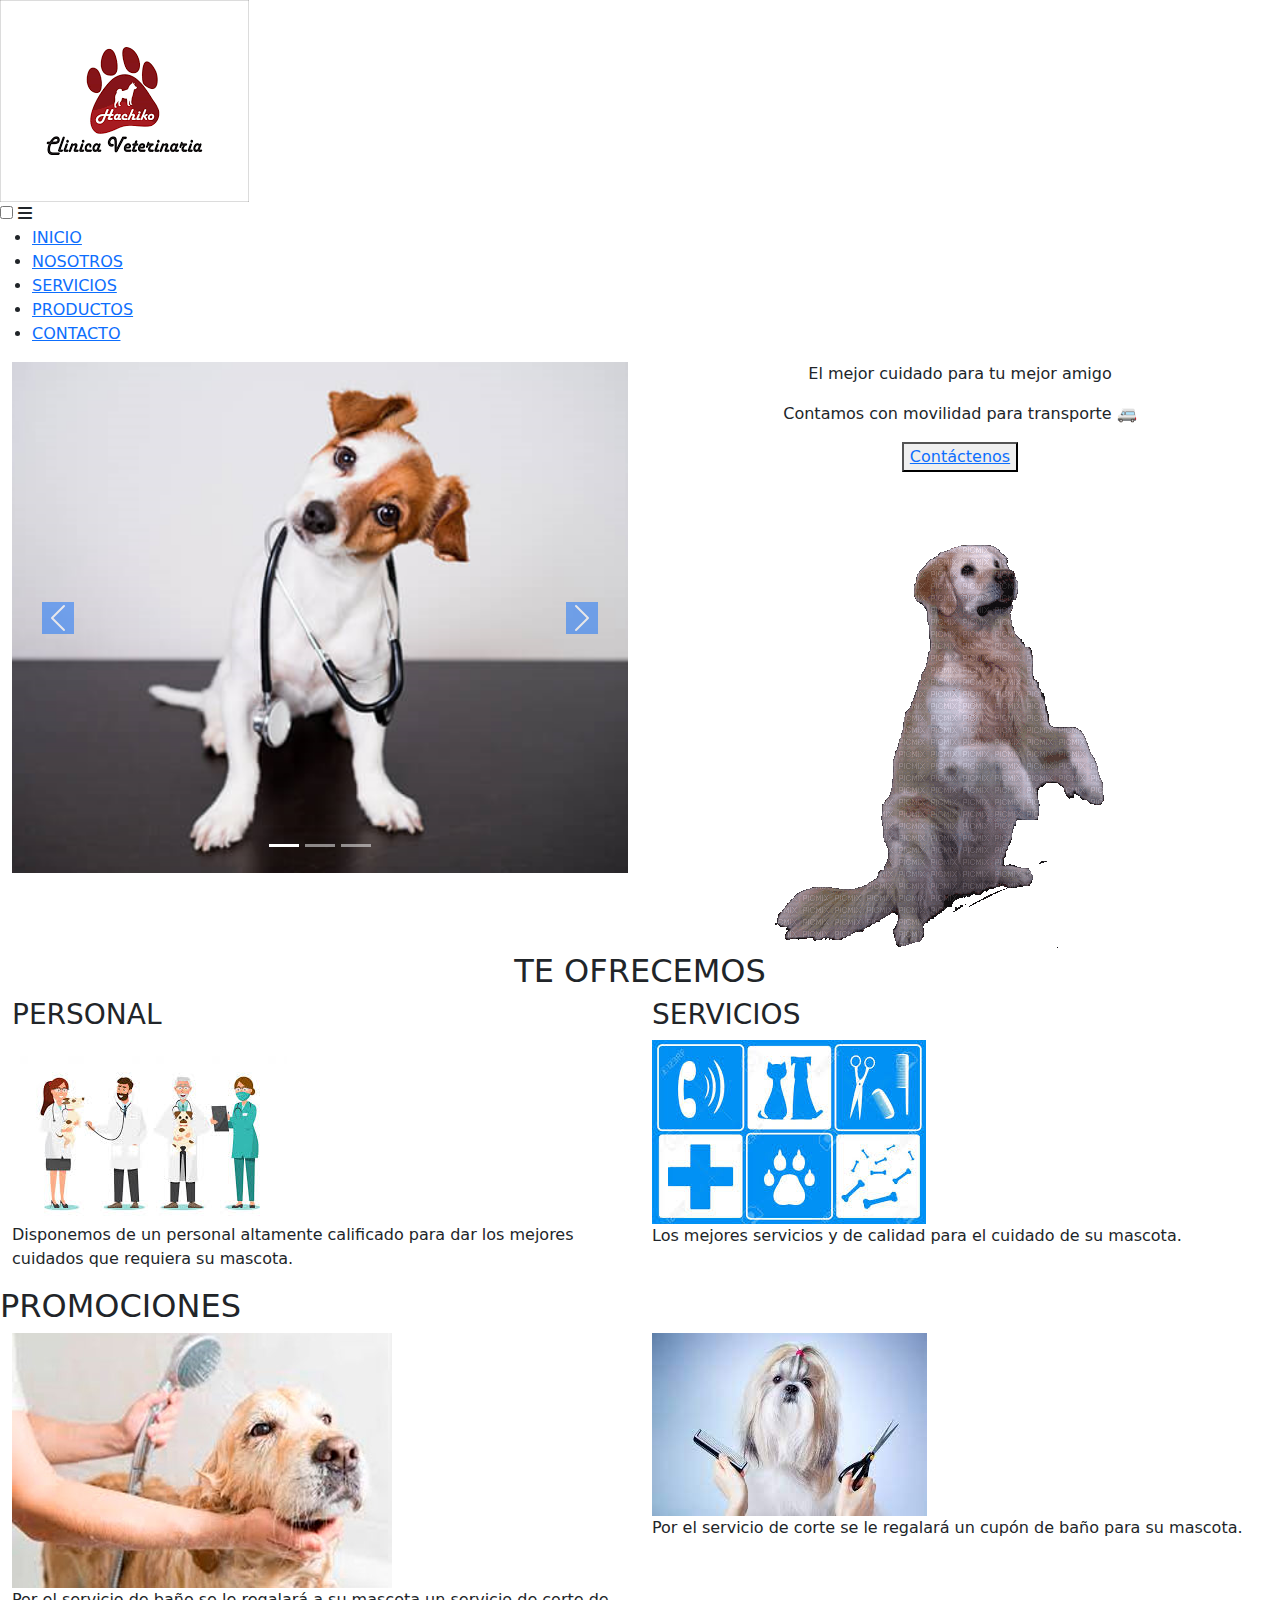
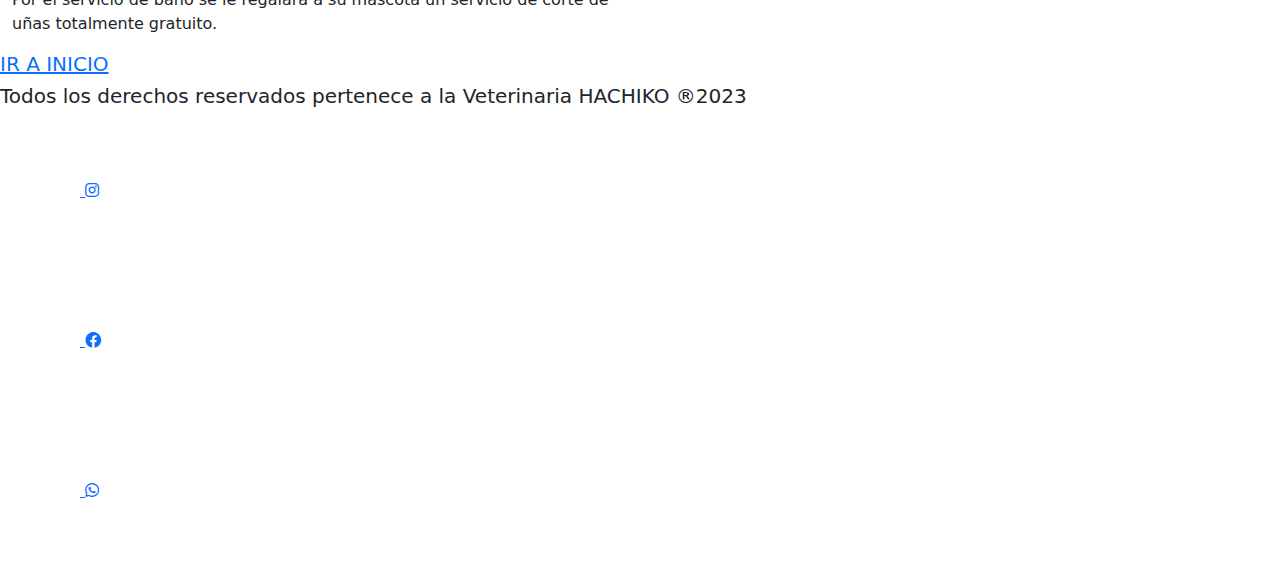
==== index.html @ bd5c8d68 "Mi primer contenido" ====
<!DOCTYPE html>
<html lang="en">
    <head>
        <meta charset="UTF-8">
        <meta http-equiv="X-UA-Compatible" content="IE=edge">
        <meta name="viewport" content="width=device-width, initial-scale=1.0">
        <link rel="stylesheet" href="css/bootstrap.min.css">
        <link rel="preconnect" href="https://fonts.googleapis.com">
        <link rel="preconnect" href="https://fonts.gstatic.com" crossorigin>
        <link href="https://fonts.googleapis.com/css2?family=Montserrat&family=Sriracha&display=swap" rel="stylesheet">
        <link rel="stylesheet" href="./assets/fontawesome/fontawesome-free-6.2.1-web/css/all.min.css">
        <link rel="stylesheet" href="./CSS/styles.css">
        <title>VET. HACHIKO 🐶</title>
    </head>
    <body class="contenedor_completo">
            <header class="header">
                <div class="contenedor-header">
                    <div class="contenedor-logo">
                        <a class="logo-header" href="index.html">
                            <img class="logo" src="./assets/img/logo_hachiko.png" alt="">
                        </a>
                    </div>
                    <input type="checkbox" id="menu-bar">
                    <label for="menu-bar">
                        <i class="fa-solid fa-bars"></i>
                    </label>
                    
                    <nav>
                        <ul class="menu">
                            <li class="item_menu">
                                <a href="index.html">INICIO</a>
                            </li>
                            <li class="item_menu">
                                <a href="./pages/nosotros.html">NOSOTROS</a>
                            </li>
                            <li class="item_menu">
                                <a href="./pages/servicios.html">SERVICIOS</a>
                            </li>
                            <li class="item_menu">
                                <a href="./pages/productos.html">PRODUCTOS</a>
                            </li>
                            <li class="item_menu">
                                <a href="./pages/contacto.html">CONTACTO</a>
                            </li>
                        </ul>
                    </nav>
                </div>
            </header>

            <main class="main">
                <section class="container_vet">

                    <div class="container-fluid">
                        <div class="row ">
                            <div class="col col-12 col-sm-12 col-md-6 contenedor_deimagenes">
                                <div  id="carouselExampleIndicators" class="carousel slide ">
                                    <div class="carousel-indicators">
                                        <button type="button" data-bs-target="#carouselExampleIndicators" data-bs-slide-to="0" class="active" aria-current="true" aria-label="Slide 1"></button>
                                        <button type="button" data-bs-target="#carouselExampleIndicators" data-bs-slide-to="1" aria-label="Slide 2"></button>
                                        <button type="button" data-bs-target="#carouselExampleIndicators" data-bs-slide-to="2" aria-label="Slide 3"></button>
                                    </div>
                                    <div class="carousel-inner">
                                        <div class="carousel-item active">
                                            <img src="./assets/img/1 foto inicio.PNG" class="d-block w-100 imagen-carousel" alt="cachorro">
                                        </div>
                                        <div class="carousel-item">
                                            <img src="./assets/img/2 foto inicio.jpg" class="d-block w-100 imagen-carousel" alt="movilidad1">
                                        </div>
                                        <div class="carousel-item">
                                            <img src="./assets/img/3 foto inicio.PNG" class="d-block w-100 imagen-carousel" alt="movilidad2">
                                        </div>
                                    </div>
                                    <button class="carousel-control-prev" type="button" data-bs-target="#carouselExampleIndicators" data-bs-slide="prev">
                                        <span class="carousel-control-prev-icon bg-primary" aria-hidden="true"></span>
                                        <span class="visually-hidden ">Previous</span>
                                    </button>
                                    <button class="carousel-control-next" type="button" data-bs-target="#carouselExampleIndicators" data-bs-slide="next">
                                        <span class="carousel-control-next-icon bg-primary" aria-hidden="true"></span>
                                        <span class="visually-hidden">Next</span>
                                    </button>
                                </div>
                            </div>
                                
                            <div class="col col-12 col-sm-12 col-md-6 text-center align-items-center">
                                <div class="contenedor_detexto">
                                    <p>El mejor cuidado para tu mejor amigo</p>
                                    <p>Contamos con movilidad para transporte 🚐</p>
                                    <button class="boton_contacto1">
                                        <a href="./pages/contacto.html">Contáctenos</a>
                                    </button>
                                    <div class="contenedor-gif">
                                        <img class="imagen-gif" src="./assets/img/imagen_giff1.gif" alt="">
                                    </div>  
                                </div>
                            </div>
                        </div>
                    </div>
                </section>
                
                


                <!-- <div class="container-fluid">
                    <div class="row ">
                        <div class="col"> -->
                            <h2 class="text-center subtitulo_veterinario">TE OFRECEMOS</h2>
                        <!-- </div>
                    </div>
                </div> -->

                <section class="container_vet">
                    <div class="container-fluid">
                        <div class="row">
                            <div class="col col-12 col-sm-12 col-md-6">
                                <div class="container_veteri2">
                                    <h3>
                                        PERSONAL
                                    </h3>
                                    <img src="./assets/img/personal_veterinario.png" alt="Personal Veterinario">
                                    <p>
                                        Disponemos de un personal altamente calificado para dar los mejores cuidados que requiera su mascota.
                                    </p>
                                </div>
                            </div>
                            <div class="col col-12 col-sm-12 col-md-6">
                                <div class="container_veteri2">
                                    <h3>
                                        SERVICIOS
                                    </h3>
                                    <img src="./assets/img/servicios_veterinarios.png" alt="Servicios Veterinarios">
                                    <p>
                                        Los mejores servicios y de calidad para el cuidado de su mascota.
                                    </p>
                                </div>
                            </div>
                        </div>
                    </div>
                </section>
                
                <h2 class="subtitulo_veterinario">PROMOCIONES</h2>


                <section class="container_vet">
                    <div class="container-fluid">
                        <div class="row">
                            <div class="col col-12 col-sm-12 col-md-6">
                                <div class="container_veteri3">
                                    <img src="./assets/img/promo1.jpg" alt="Promo1">
                                    <p>
                                        Por el servicio de baño se le regalará a su mascota un  servicio de corte de uñas totalmente gratuito.
                                    </p>
                                </div>
                            </div>
                            <div class="col col-12 col-sm-12 col-md-6">
                                <div class="container_veteri3">
                                    <img src="./assets/img/promo2.png" alt="Promo2">
                                    <p>
                                        Por el servicio de corte se le regalará un cupón de baño para su mascota.
                                    </p>
                                </div>
                            </div>
                        </div>
                    </div>
                </section>

                <div class="atajoinicio">
                    <a href="#top">
                        <h5>IR A INICIO</h5>
                    </a>
                </div>
                
            </main>

            <footer class="footer">
                <h5>
                    Todos los derechos reservados pertenece a la Veterinaria HACHIKO ®2023
                </h5>

                <div class="footer_container">
                    <div class="icon">
                        <a href="https://www.instagram.com/">
                            <svg heigth="80" width="80">
                                <circle  cx="40" cy="40" r=35 stroke="white" stroke-width="4" fill="none" ></circle>
                            </svg>
                            <i class="fa-brands fa-instagram"></i>
                        </a>
                    </div>
                    
                    <div class="icon">
                        <a href="https://www.facebook.com/">
                            <svg heigth="80" width="80">
                                <circle cx="40" cy="40" r=35 stroke="white" stroke-width="4" fill="none" ></circle>
                            </svg>
                            <i class="fa-brands fa-facebook"></i>
                        </a>
                    </div>
                    
                    <div class="icon">
                        <a href="https://www.whatsapp.com/">
                            <svg heigth="80" width="80">
                                <circle cx="40" cy="40" r=35 stroke="white" stroke-width="4" fill="none" ></circle>
                            </svg>
                            <i class="fa-brands fa-whatsapp"></i>
                        </a>
                    </div>
                </div>
            </footer>

        
        <script src="./js/bootstrap.min.js"></script>
    </body>
</html>
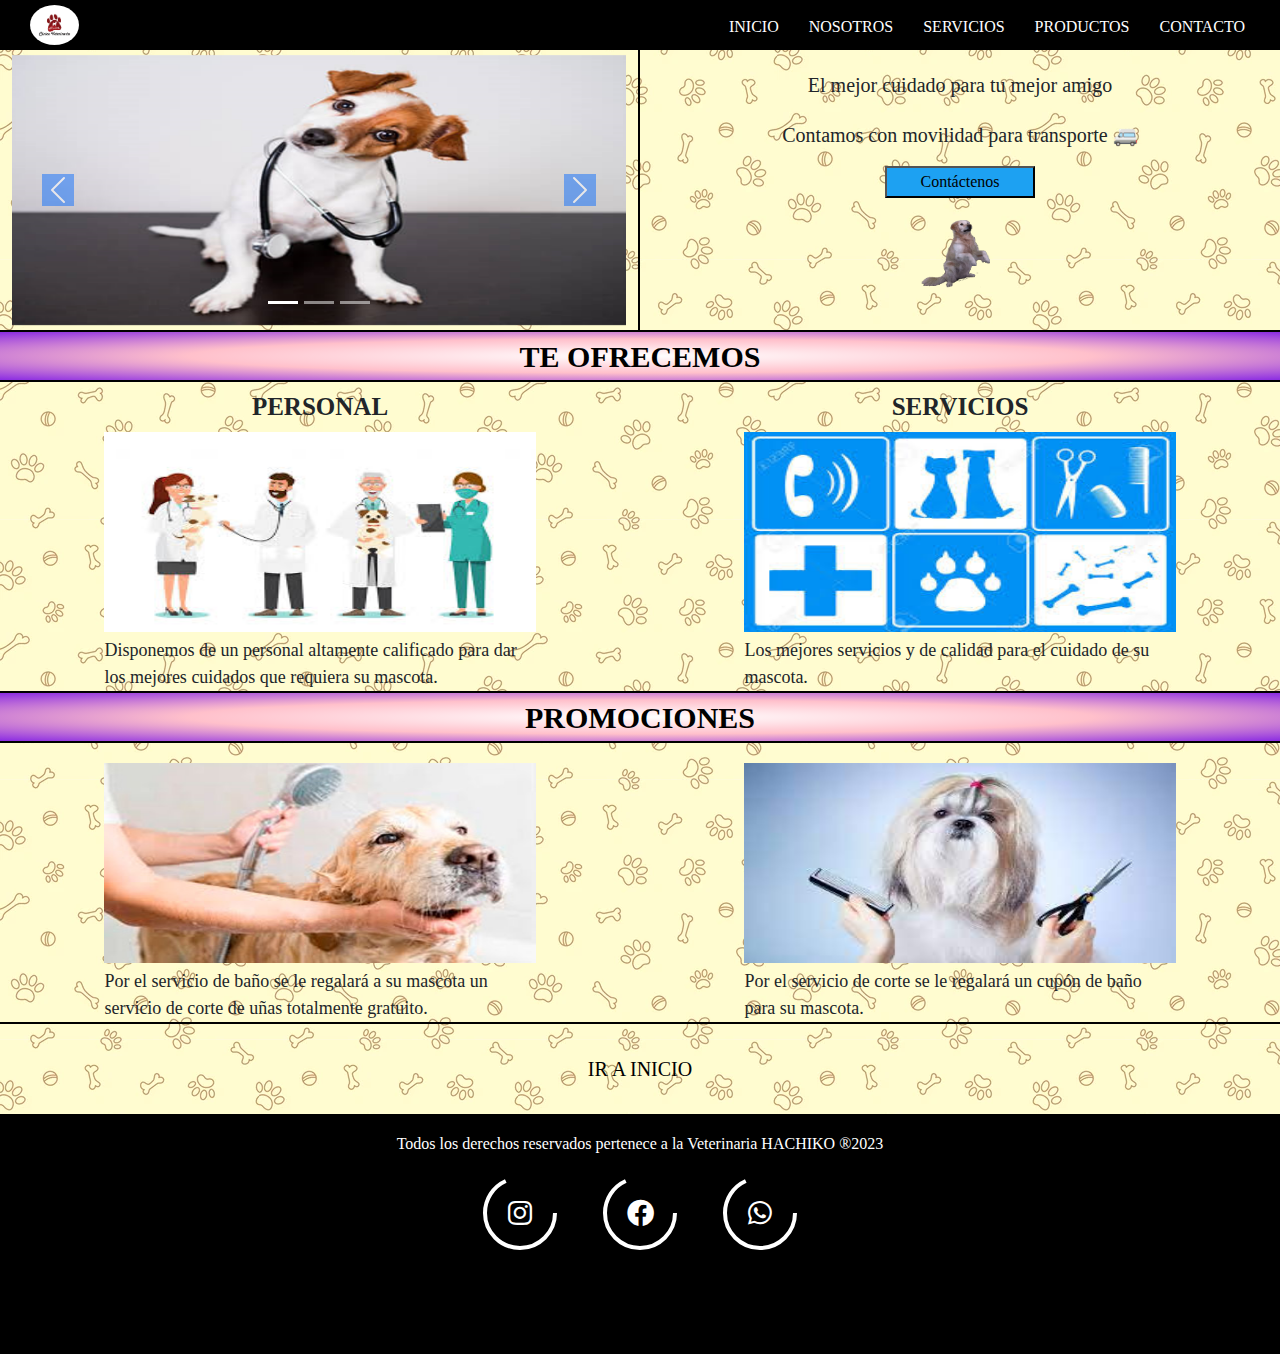
==== commit d0b7a526: "Update index.html" ====
--- a/index.html
+++ b/index.html
@@ -8,8 +8,8 @@
         <link rel="preconnect" href="https://fonts.googleapis.com">
         <link rel="preconnect" href="https://fonts.gstatic.com" crossorigin>
         <link href="https://fonts.googleapis.com/css2?family=Montserrat&family=Sriracha&display=swap" rel="stylesheet">
-        <link rel="stylesheet" href="./assets/fontawesome/fontawesome-free-6.2.1-web/css/all.min.css">
-        <link rel="stylesheet" href="./CSS/styles.css">
+        <link rel="stylesheet" href="/assets/fontawesome/fontawesome-free-6.2.1-web/css/all.min.css">
+        <link rel="stylesheet" href="css/styles.css">
         <title>VET. HACHIKO 🐶</title>
     </head>
     <body class="contenedor_completo">
@@ -209,4 +209,4 @@
         
         <script src="./js/bootstrap.min.js"></script>
     </body>
-</html>+</html>
--- a/css/styles.css
+++ b/css/styles.css
@@ -0,0 +1,942 @@
+*{
+    padding: 0px;
+    margin: 0px;
+    box-sizing: border-box;
+}
+
+body{
+    /* background-color: white; */
+    background-image: url(../assets/img/imagen\ mosaico\ 3.png);
+    height: auto;
+    font-family: "Sriracha-Regular";
+    width: 100vw;
+}
+@font-face{
+    font-family: "Montserrat-Light";
+    src:url(../assets/font/Montserrat-Light.ttf)
+}
+
+@font-face{
+    font-family: "Sriracha-Regular";
+    src:url(../assets/font/Sriracha-Regular.ttf)
+}
+
+h1, h2, h3, h4{
+    font-family: "Montserrat-Light";
+}
+
+/*AQUI EMPIEZA EL HEADER*/
+.contenedor_completo {
+  display: grid;
+  min-height: 100vh;
+  grid-template-columns: 1fr;
+  grid-template-rows: 50px 1fr 500px;
+  gap: 0px 0px;
+  grid-template-areas:
+    "header"
+    "main"
+    "footer";
+}
+
+.header { 
+    width: 100vw;
+	height: 50px;
+	background-color: black;
+	position: fixed;
+	top: 0px;
+	left: 0px;
+	z-index: 100;
+}
+
+.contenedor-header{
+	width: 98%;
+	margin: auto;
+	display: table;
+}
+
+.logo{
+    height: 40px;
+    float: left;
+    margin: 5px 10px;
+    border-radius: 50%;
+}
+
+#menu-bar{
+    display: none;
+    }
+
+.header label{
+        float: right;
+        font-size: 28px;
+        margin: 6px 30px;
+        cursor: pointer;
+        color: white;
+    }
+
+nav .menu{
+	position:absolute;
+    list-style: none;
+	top: 50px;
+	left: 0px;
+	width: 100%;
+	height: 100vh;
+	background-color: black;
+	transition: all 0.5s;
+	transform: translateX(-100%);
+}
+
+
+
+nav ul li a{
+	display: block;
+	color: white;
+	height: 50px;
+	text-decoration: none;
+	padding: 15px;
+	border-bottom: solid rgba(253,253,253,1.00) 1px;	
+}
+nav .menu a:hover{
+	background-color: rgba(162,162,162,1.00);
+}
+#menu-bar:checked ~ nav .menu{
+transform: translateX(0%);	
+padding-left: 0px;
+}
+
+
+/*HASTA AQUI LLEGA EL HEADER*/
+
+.main { 
+    grid-area: main; 
+    width: 100vw;
+}
+
+/*Aqui empieza el primer container*/
+
+.container_vet{
+    border-bottom: 2px solid black;
+}
+
+.imagen-carousel{
+    height: 30vh;
+    margin: 5px 0 ;
+}
+
+.contenedor_deimagenes{
+    border-right: 2px solid black;
+}
+
+.contenedor_detexto p{
+    font-size: 20px;
+    margin-top: 20px;
+}
+
+.boton_contacto1{
+    width: 150px;
+    height: 32px;
+    font-family: "Montserrat-Light";
+    background-color: #1da1f2;
+}
+
+.boton_contacto1 a{
+    text-decoration: none;
+    color: black;
+}
+
+.contenedor-gif img{
+    width: 80px;
+    height: 80px;
+    margin: 10px auto;
+} 
+
+/*Aqui termina el primer container*/
+
+/*Aqui empieza el 1 subtitulo*/
+
+.subtitulo_veterinario{
+    width: 100vw;
+    height: 50px;
+    margin: 0;
+    color: black;
+    font-size: 28px;
+    line-height: 50px;
+    text-align: center;
+    border-bottom: 2px solid black;
+    font-weight: bold;
+    background: radial-gradient(ellipse, white, pink, blueviolet);
+}
+
+/*Aqui termina el 1 subtitulo*/
+
+/*Aqui empieza el 2 container*/
+
+/* .container_veteri2{
+    width: 50%;
+    height: 350px;
+    border: solid 2px black;
+
+} */
+
+.container_veteri2 h3{
+    text-align: center;
+    margin: 10px 0px;
+    font-size: 25px;
+    font-weight: bold;
+}
+
+.container_veteri2 img{
+    width: 70%;
+    margin: 0% 15%;
+    height: 200px;
+}
+
+.container_veteri2 p{
+    width: 70%;
+    margin: 0% 15%;
+    margin-top: 5px;
+    height: auto;
+    font-size: 18px;
+    font-weight: normal;
+}
+
+/*Aqui termina el 2 container*/
+
+
+
+/* .container_veteri3{
+    width: 50%;
+    height: 350px;
+    border: solid 2px black;
+} */
+
+.container_veteri3 img{
+    width: 70%;
+    margin: 0% 15%;
+    margin-top: 20px;
+    height: 200px;
+}
+
+.container_veteri3 p{
+    width: 70%;
+    margin: 0% 15%;
+    margin-top: 5px;
+    height: auto;
+    font-size: 18px;
+    font-weight: normal;
+}
+
+.atajoinicio{
+    height: 50px;
+    width: 120px;
+    margin: 20px auto;
+}
+
+.atajoinicio a{
+    text-decoration: none;
+    color: black;
+}
+
+
+.atajoinicio h5{
+    line-height: 50px;
+    color: black;
+    text-align: center;
+}
+
+/*Aqui empieza nosotros*/
+
+/* 
+.container-main {  
+    display: grid;
+    grid-template-columns: 1fr 1fr;
+    grid-template-rows: 1fr 1fr 1fr;
+    gap: 2px 2px;
+    grid-auto-flow: row;
+    grid-template-areas:
+        "contenidotexto-nosotros imagen-denosotros"
+        "imaden-devision contenidotexto-vision"
+        "contenidotexto-mision imagen-demision";
+    justify-content: center; 
+    align-content: center; 
+    justify-items: center; 
+    align-items: center; 
+  }
+
+.contenidotexto-nosotros{
+    grid-area: contenidotexto-nosotros;
+    width: 100%;
+    height: 100%;
+    background-color: #1da1f2;
+    border: 1px solid black;
+    
+  }
+
+.contenidotexto-nosotros h2{
+    margin-top: 30px;
+    font-size: 28px;
+    text-align: center;
+}
+
+.contenidotexto-nosotros p{
+    margin: 0px 90px;
+    font-size: 16px;
+}
+
+
+.imagen-denosotros { 
+    grid-area: imagen-denosotros;
+    width: 100%;
+    height: 100%; 
+    border: 1px solid black;
+    display: grid;
+    grid-template-columns: 1fr;
+    grid-template-rows: 1fr;
+    justify-content: center; 
+    align-content: center; 
+    justify-items: center; 
+    align-items: center; 
+}
+
+.imagen-denosotros img{
+    height: 30vh;
+    margin: 20px 0;
+    border-radius: 10px;
+}
+
+.imaden-devision { 
+    grid-area: imaden-devision; 
+    width: 100%;
+    height: 100%;
+    border: 1px solid black;
+    display: grid;
+    grid-template-columns: 1fr;
+    grid-template-rows: 1fr;
+    justify-content: center; 
+    align-content: center; 
+    justify-items: center; 
+    align-items: center;
+}
+
+.imaden-devision img{
+    height: 250px;
+    width: 600px;
+    margin: 20px 0;
+    border-radius: 10px;
+}
+
+.contenidotexto-vision { 
+    grid-area: contenidotexto-vision; 
+    width: 100%;
+    height: 100%;
+    background-color: #1da1f2;
+    border: 1px solid black;
+}
+
+.contenidotexto-vision h2{
+    margin-top: 70px;
+    font-size: 28px;
+    text-align: center;
+}
+
+.contenidotexto-vision p{
+    margin: 0px 90px;
+    font-size: 16px;
+}
+
+.contenidotexto-mision { 
+    grid-area: contenidotexto-mision;
+    width: 100%;
+    height: 100%;
+    background-color: #1da1f2;
+    border: 1px solid black;
+}
+
+.contenidotexto-mision h2{
+    margin-top: 70px;
+    font-size: 28px;
+    text-align: center;
+}
+
+.contenidotexto-mision p{
+    margin: 0px 90px;
+    font-size: 16px;
+}
+
+.imagen-demision { 
+    grid-area: imagen-demision; 
+    width: 100%;
+    height: 100%;
+    border: 1px solid black;
+    display: grid;
+    grid-template-columns: 1fr;
+    grid-template-rows: 1fr;
+    justify-content: center; 
+    align-content: center; 
+    justify-items: center; 
+    align-items: center;
+}
+
+.imagen-demision img{
+    height: 250px;
+    width: 600px;
+    margin: 20px 0;
+    border-radius: 10px;
+} */
+
+/*Aqui termina nosotros*/
+
+
+/*Aqui empieza servicios*/
+
+.main-servicio {  display: grid;
+    grid-template-columns: 1fr;
+    grid-template-rows: 50px 1fr 1fr 1fr 70px;
+    gap: 0px 2px;
+    grid-auto-flow: row;
+    justify-content: center;
+    align-content: center;
+    justify-items: center;
+    align-items: center;
+    grid-template-areas:
+      "subtitulo-servicio"
+      "servicio-baño"
+      "servicio-clinicaveterinaria"
+      "servicio-hospedaje"
+      "botoncontacto-servicio";
+  }
+
+.subtitulo-servicio{
+    grid-area: subtitulo-servicio;
+    width: 100%;
+    height: 100%;
+    background: radial-gradient(ellipse, white, pink, blueviolet);
+  }
+
+.subtitulo-servicio h2{
+    width: 100%;
+    height: 50px;
+    color: black;
+    font-size: 28px;
+    line-height: 50px;
+    text-align: center;
+    border-bottom: 1px solid black;
+    font-weight: bold;
+}
+
+.servicio-baño { 
+    grid-area: servicio-baño;
+    width: 100%; 
+    height: 100%;
+    margin-top: 20px;
+}
+.servicio-clinicaveterinaria { 
+    grid-area: servicio-clinicaveterinaria; 
+    width: 100%; 
+    height: 100%;
+    margin-top: 20px;
+}
+
+.servicio-hospedaje { 
+    grid-area: servicio-hospedaje; 
+    width: 100%; 
+    height: 100%;
+    margin-top: 20px;
+}
+
+.container_item5 h3{
+    text-align: center;
+    font-weight: bold;
+}
+
+.container_item5 img{
+    margin: 0px 1%;
+    width: 98%;
+    height: 200px;
+}
+
+.container_item5 ul{
+    padding-top: 10px;
+    margin: 0px 5%;
+}
+
+.container_item5 li{
+    width: 90%;
+    height: auto;
+    font-size: 14px;
+}
+
+.botoncontacto-servicio { 
+    grid-area: botoncontacto-servicio; 
+}
+
+.botones{
+    text-align: center;
+    margin: 40px auto;
+}
+
+.button_contacto{
+    width: 100px;
+    height: 30px;
+    border-radius: 5px;
+    background-color: dodgerblue;
+    color: white;
+}
+
+.products{
+    background-image: url(../assets/img/fondos.png);
+    width: 100%;
+    height: 50px;
+    padding: 10px;
+}
+
+
+
+.container_producto{
+    height: auto;
+    max-height: 700px;
+}
+
+
+/*Aqui termina servicio*/
+
+/*Aqui empieza productos*/
+
+.main-productos {  
+    display: grid;
+    /* grid-template-columns: 1fr 1fr;
+    grid-template-rows: 50px 4fr 1fr;
+    gap: 0px 2px;
+    grid-auto-flow: row;
+    justify-content: center;
+    align-content: center;
+    justify-items: center;
+    align-items: center;
+    grid-template-areas:
+      "subtitulo-productos subtitulo-productos"
+      "producto-farmacia producto-petshop"
+      "botoncontacto-producto botoncontacto-producto"; */
+  }
+
+/* .subtitulo-productos { 
+    grid-area: subtitulo-productos; 
+    width: 100%;
+    height: 100%;
+    
+} */
+
+/* .producto-farmacia { 
+    grid-area: producto-farmacia; 
+}
+
+.producto-petshop { 
+    grid-area: producto-petshop; 
+} */
+
+.subtitulo-productos h2{
+    width: 100vw;
+    height: 50px;
+    margin: 0;
+    color: black;
+    font-size: 28px;
+    line-height: 50px;
+    text-align: center;
+    border-bottom: 2px solid black;
+    font-weight: bold;
+    background: radial-gradient(ellipse, white, pink, blueviolet);
+}
+
+.container_item6{
+    min-height: 44vh; 
+    border: solid 1px black;
+    margin-top: 20px;
+}
+
+.container_item6 img{
+    width: 70%;
+    margin: 0 15%;
+    margin-top: 2vh;
+    height: 200px;
+}
+
+.container_item6 h3{
+    margin-top: 0px;
+    text-align: center;
+    font-weight: bold;
+}
+
+.container_item6 p{
+    margin: 0 15%;
+    width: 70%;
+    font-size: 14px;
+}
+
+/* .botoncontacto-producto { 
+    grid-area: botoncontacto-producto; 
+} */
+
+.botones a{
+    text-decoration: none;
+    color: white;
+}
+
+/*Aqui termina productos*/
+
+/*Aqui empieza contacto*/
+
+.main-contacto {  display: grid;
+    grid-template-columns: 1fr;
+    grid-template-rows: 50px 90px 90px 90px 1fr 1fr;
+    gap: 2px 2px;
+    grid-auto-flow: row;
+    justify-content: center;
+    align-content: center;
+    justify-items: center;
+    align-items: center;
+    grid-template-areas:
+      "subtitulo-contacto"
+      "direccion-contacto"
+      "email-contacto"
+      "numero-contacto"
+      "formulario-contacto"
+      "mapa-contacto";
+  }
+
+.subtitulo-contacto { 
+    grid-area: subtitulo-contacto;
+    width: 100%;
+    height: 100%; 
+    background: radial-gradient(ellipse, white, pink, blueviolet);
+}
+
+.subtitulo-contacto h2{
+    width: 100%;
+    height: 50px;
+    color: black;
+    font-size: 28px;
+    line-height: 50px;
+    text-align: center;
+    border-bottom: 1px solid black;
+    font-weight: bold;
+}
+
+.direccion-contacto { 
+    grid-area: direccion-contacto; 
+    width: 100%;
+    height: 100%;
+    background-color: black;
+    color: white;
+}
+
+  
+.email-contacto { 
+    grid-area: email-contacto; 
+    width: 100%;
+    height: 100%;
+    background-color: #696969;
+    color: white;
+}
+  
+.numero-contacto { 
+    grid-area: numero-contacto; 
+    width: 100%;
+    height: 100%;
+    background-color: #C0C0C0;
+    color: white;
+}
+
+.container_item7{
+    width: 100%;
+    height: 100%;
+    border: 1px solid black;
+}
+
+.container_item7 h4{
+    text-align: center;
+    margin-top: 10px;
+}
+
+.container_item7 p{
+    width: 80%;
+    margin-top: 10px;
+    margin: 0% 10%;
+    font-size: 13px;
+    text-align: center;
+}
+
+  
+.formulario-contacto { 
+    grid-area: formulario-contacto; 
+    width: 100%;
+    height: 100%;
+}
+  
+.mapa-contacto { 
+    grid-area: mapa-contacto; 
+    width: 100%;
+    height: 100%;
+}
+
+
+.container_item8{
+    padding: 10px;
+    width: 100%;
+    height: 100%;
+    justify-items: center;
+    border: solid 1px black;
+}
+
+.container_item8 h3{
+    width: 100%;
+    text-align: center;
+    margin: 10px auto;
+    font-weight: bold;
+}
+
+.container_item8 form{
+    margin: 0% 10%;
+    width: 80%;
+    height: auto;
+    font-size: 14px;
+}
+
+.labels{
+    margin-bottom: 10px;
+    width: 100%;
+}
+
+.inputs{
+    margin-bottom: 10px;
+    width: 100%;
+}
+
+.map_ubicacion{
+    width: 100%;
+}
+
+.map_ubicacion iframe{
+    width: 80%;
+    height: 350px;
+    margin: 0% 10%;
+}
+
+/*Aqui termina contacto*/
+
+.footer{
+    grid-area: footer; 
+    width: 100vw;
+    padding: 0px;
+    margin-top: 0;
+    background-color: black;
+}
+
+.footer h5{
+    margin: 0 10px;
+    margin-top: 20px;
+    text-align: center;
+    font-size: 16px;
+    color: white;
+}
+
+
+.footer_container{
+    /* width: 100%; */
+    display: flex;
+    align-items: center;
+    justify-content: center;
+    flex-wrap: wrap;
+}
+
+
+.icon {
+    position: relative;
+    width: 80px;
+    height: 80px;
+    margin: 20px;
+    border-radius: 50%;
+    transition: all .8s;
+    cursor: pointer;
+}
+.icon:hover {
+    background-color: #e60073;
+    box-shadow:  0 0 20px #e60073 ;
+}
+.icon:hover:nth-child(2) {
+    background-color: #1877f2;
+    box-shadow:  0 0 20px #1877f2;
+}
+.icon:hover:nth-child(3) {
+    background-color: #25d366;
+    box-shadow: 0 0 20px #25d366 ;
+}
+
+.icon:hover:nth-child(4) {
+    background-color: #1da1f2;
+    box-shadow:  0 0 20px #1da1f2 ;
+}
+
+.icon i {
+    color: #fff;
+    position: absolute;
+    top: 50%;
+    left: 50%;
+    transform: translate(-50%,-50%);
+    font-size: 1.7rem;
+}
+
+svg circle {
+    stroke-dasharray: 150;
+    transition: all .8s ease-in-out;
+}
+
+.icon:hover circle {
+    stroke-dasharray: 220;
+}
+
+
+@media (min-width:240px){
+    .contenedor_completo {
+        display: grid;
+        grid-template-columns: 1fr;
+        grid-template-rows: 50px 1fr 380px;
+        gap: 0px 0px;
+        grid-template-areas:
+          "header"
+          "main"
+          "footer";
+      }
+    
+    
+    .footer{
+        grid-area: footer; 
+        height: 100%;
+    }
+}
+
+@media (min-width:360px){
+    .contenedor_completo {
+        display: grid;
+        grid-template-columns: 1fr;
+        grid-template-rows: 50px 1fr 240px;
+        gap: 0px 0px;
+        grid-template-areas:
+          "header"
+          "main"
+          "footer";
+      }
+    
+    .footer{
+        grid-area: footer; 
+        margin-bottom: 0px;
+        padding: 0px;
+    }
+}
+
+
+@media (min-width:576px){
+    .main-servicio {  display: grid;
+        grid-template-columns: 1fr 1fr 1fr;
+        grid-template-rows: 50px 4fr 1fr;
+        gap: 0px 2px;
+        grid-auto-flow: row;
+        justify-content: center;
+        align-content: center;
+        justify-items: center;
+        align-items: center;
+        grid-template-areas:
+          "subtitulo-servicio subtitulo-servicio subtitulo-servicio"
+          "servicio-baño servicio-clinicaveterinaria servicio-hospedaje"
+          "botoncontacto-servicio botoncontacto-servicio botoncontacto-servicio";
+      }
+    
+    .subtitulo-servicio{
+        grid-area: subtitulo-servicio;
+      }
+    
+    .servicio-baño { 
+        grid-area: servicio-baño;
+    }
+    .servicio-clinicaveterinaria { 
+        grid-area: servicio-clinicaveterinaria; 
+    }
+    
+    .servicio-hospedaje { 
+        grid-area: servicio-hospedaje; 
+    }
+    
+    .botoncontacto-servicio { 
+        grid-area: botoncontacto-servicio; 
+    }
+
+    .main-contacto {  display: grid;
+        grid-template-columns: 1fr 1fr 1fr 1fr 1fr 1fr;
+        grid-template-rows: 50px 90px 1fr;
+        gap: 2px 2px;
+        grid-auto-flow: row;
+        justify-content: center;
+        align-content: center;
+        justify-items: center;
+        align-items: center;
+        grid-template-areas:
+          "subtitulo-contacto subtitulo-contacto subtitulo-contacto subtitulo-contacto subtitulo-contacto subtitulo-contacto"
+          "direccion-contacto direccion-contacto email-contacto email-contacto numero-contacto numero-contacto"
+          "formulario-contacto formulario-contacto formulario-contacto mapa-contacto mapa-contacto mapa-contacto";
+      }
+    
+    .subtitulo-contacto { 
+        grid-area: subtitulo-contacto;
+    }
+    
+    .direccion-contacto { 
+        grid-area: direccion-contacto; 
+    }
+    
+      
+    .email-contacto { 
+        grid-area: email-contacto; 
+    }
+      
+    .numero-contacto { 
+        grid-area: numero-contacto; 
+    }
+    
+      
+    .formulario-contacto { 
+        grid-area: formulario-contacto; 
+    }
+      
+    .mapa-contacto { 
+        grid-area: mapa-contacto; 
+    }
+}
+
+
+
+
+@media (min-width:1024px){
+	
+	.contenedor-header{
+		width: calc(100vw - 40px);
+	}
+
+    nav .menu{
+		position: static;
+		width: auto;
+		height: auto;
+		transform: translateX(0%);
+		float:right;
+		display: flex;
+	}
+	header label{
+		display: none;
+	}
+	.menu a{
+		border:none;
+	}	
+    .subtitulo_veterinario{
+        font-size: 30px;
+    }
+}
+
+
+
+
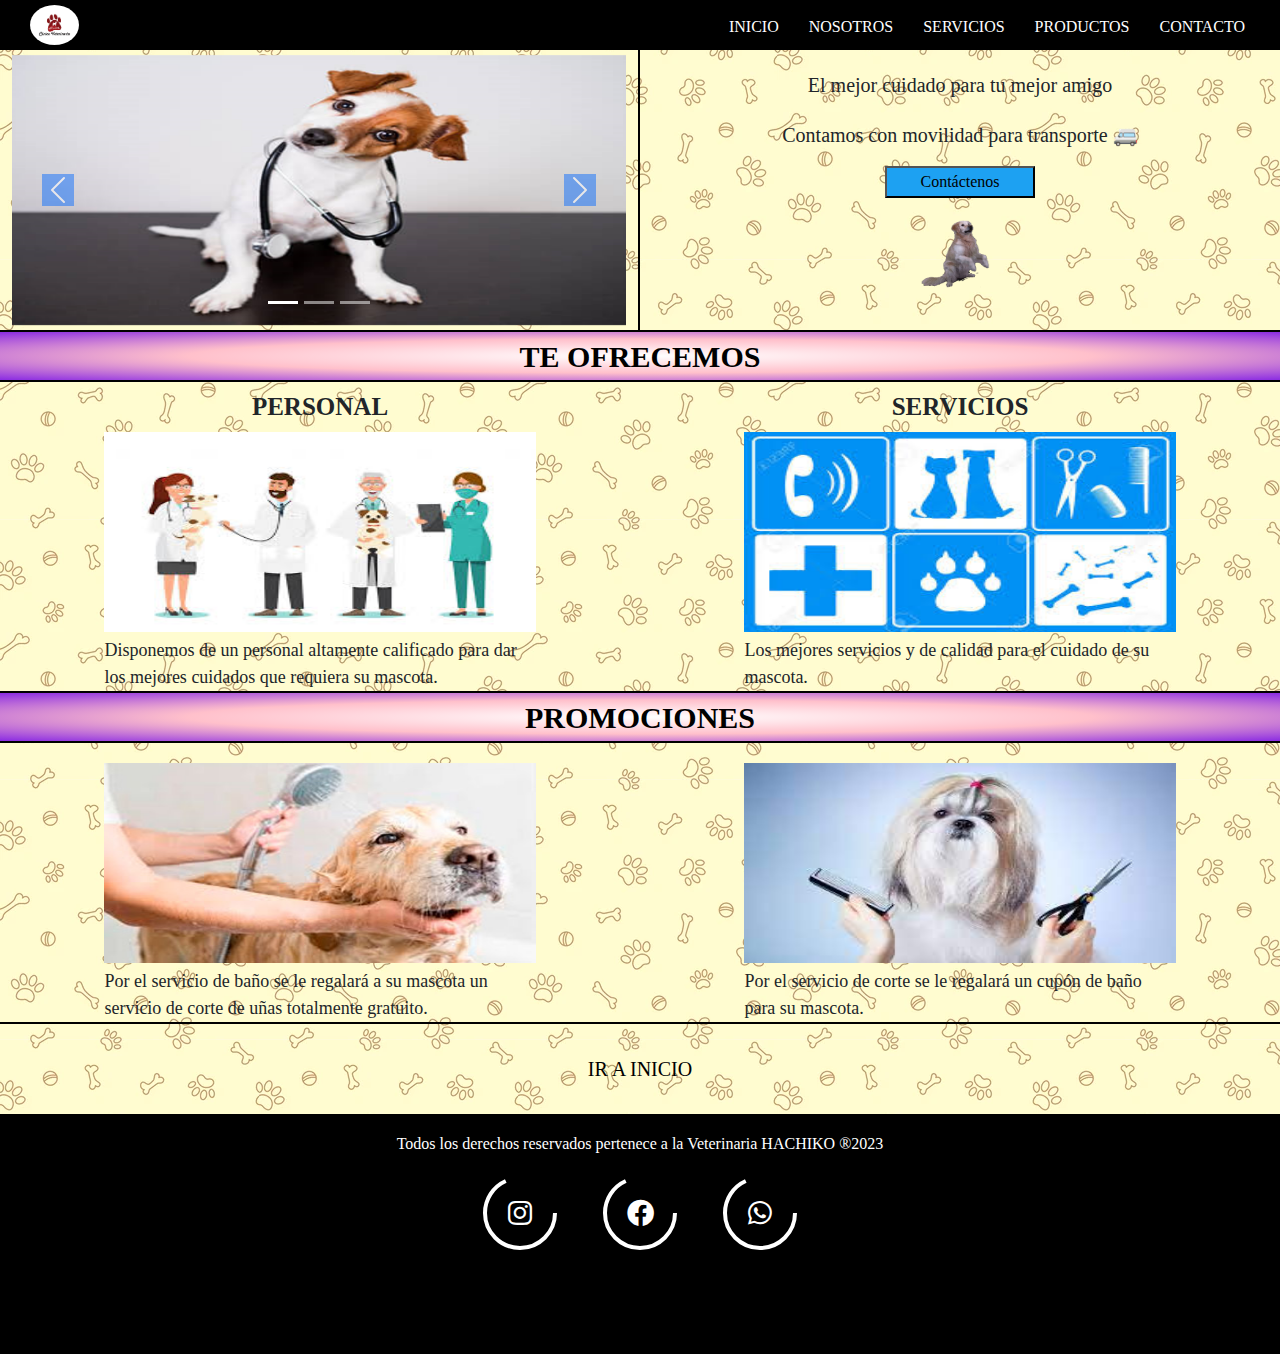
==== commit 2df839a3: "Update index.html" ====
--- a/index.html
+++ b/index.html
@@ -8,7 +8,7 @@
         <link rel="preconnect" href="https://fonts.googleapis.com">
         <link rel="preconnect" href="https://fonts.gstatic.com" crossorigin>
         <link href="https://fonts.googleapis.com/css2?family=Montserrat&family=Sriracha&display=swap" rel="stylesheet">
-        <link rel="stylesheet" href="/assets/fontawesome/fontawesome-free-6.2.1-web/css/all.min.css">
+        <link rel="stylesheet" href="assets/fontawesome/fontawesome-free-6.2.1-web/css/all.min.css">
         <link rel="stylesheet" href="css/styles.css">
         <title>VET. HACHIKO 🐶</title>
     </head>
